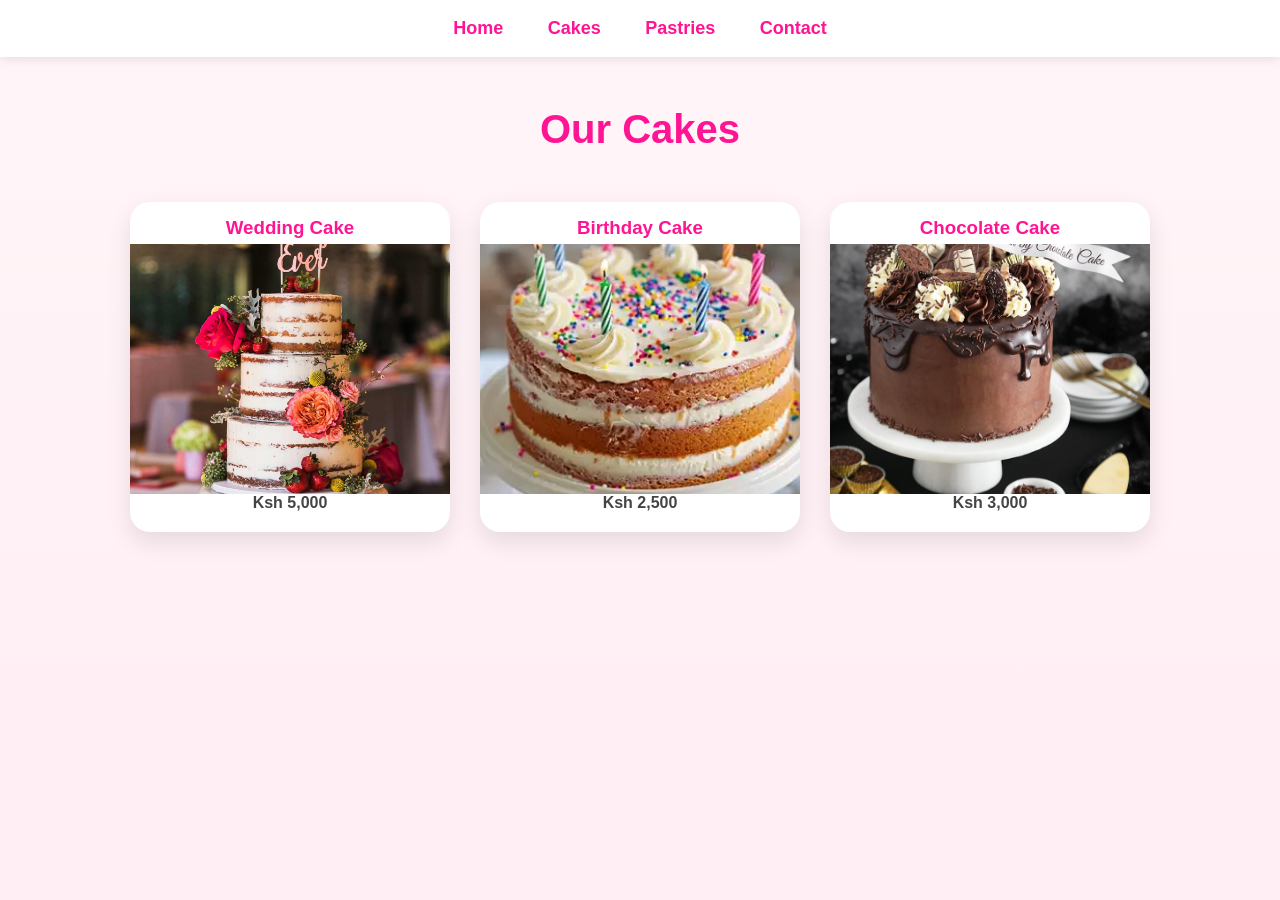
==== cakes.html @ 97f2c3e2 "Add files via upload" ====
<html>
<head>
    <title>Cakes - Stella's Cakes</title>
    <link rel="stylesheet" href="style.css">
</head>

<body>

<nav class="nav">
    <a href="index.html">Home</a>
    <a href="cakes.html">Cakes</a>
    <a href="pastries.html">Pastries</a>
    <a href="contact.html">Contact</a>
</nav>

<h1 class="fe">Our Cakes</h1>

<section class="content">

    <div class="cake-card">
        <h3>Wedding Cake</h3>
        <img src="weddingcake.jpg" alt="Wedding Cake">
        <p>Ksh 5,000</p>
    </div>

    <div class="cake-card">
        <h3>Birthday Cake</h3>
        <img src="birthdaycake.jpg" alt="Birthday Cake">
        <p>Ksh 2,500</p>
    </div>

    <div class="cake-card">
        <h3>Chocolate Cake</h3>
        <img src="chocolate-cake.jpg" alt="Chocolate Cake">
        <p>Ksh 3,000</p>
    </div>

</section>

</body>
</html>
---- style.css ----
*{
    margin:0;
    padding:0;
    box-sizing:border-box;
    font-family:'Poppins', sans-serif;
}

body{
    background:linear-gradient(to bottom, #fff5f8, #ffeef4);
    color:#444;
}

/* HEADER */

.big-header{
    background:linear-gradient(135deg,#ffb6c1,#ff69b4);
    color:white;
    text-align:center;
    padding:30px;
    font-size:3rem;
    text-shadow:2px 2px 5px rgba(0,0,0,0.2);
}

.mar{
    background:#fff;
    color:#ff1493;
    padding:10px;
    font-weight:600;
}

/* NAVIGATION */

.nav{
    background:white;
    text-align:center;
    padding:18px;
    box-shadow:0 2px 10px rgba(0,0,0,0.1);
    position:sticky;
    top:0;
    z-index:100;
}

.nav a{
    text-decoration:none;
    color:#ff1493;
    margin:0 20px;
    font-size:18px;
    font-weight:600;
    transition:0.3s;
}

.nav a:hover{
    color:#ff69b4;
    border-bottom:3px solid #ff69b4;
    padding-bottom:5px;
}

/* HERO SECTION */

.hero{
    position:relative;
    height:600px;
    overflow:hidden;
}

.hero img{
    width:100%;
    height:100%;
    object-fit:cover;
    filter:brightness(70%);
}

.hero-text{
    position:absolute;
    top:50%;
    left:50%;
    transform:translate(-50%,-50%);
    text-align:center;
    color:white;
}

.hero-text h2{
    font-size:3rem;
    margin-bottom:20px;
    text-shadow:2px 2px 8px rgba(0,0,0,0.4);
}

.hero button{
    padding:15px 35px;
    border:none;
    border-radius:30px;
    background:#ff69b4;
    color:white;
    font-size:18px;
    cursor:pointer;
    transition:0.3s;
}

.hero button:hover{
    transform:translateY(-5px);
    box-shadow:0 8px 20px rgba(255,105,180,0.5);
}

/* SECTION TITLE */

.fe{
    text-align:center;
    color:#ff1493;
    margin:50px 0 30px;
    font-size:2.5rem;
}

/* CARDS */

.content{
    display:flex;
    justify-content:center;
    flex-wrap:wrap;
    gap:30px;
    padding:20px 50px 50px;
}

.cake-card{
    background:white;
    border-radius:20px;
    overflow:hidden;
    width:320px;
    box-shadow:0 10px 25px rgba(0,0,0,0.1);
    transition:0.4s;
}

.cake-card:hover{
    transform:translateY(-10px);
}

.cake-card img{
    width:100%;
    height:250px;
    object-fit:cover;
}

.cake-card h3{
    color:#ff1493;
    padding:15px 0 5px;
    text-align:center;
}

.cake-card p{
    text-align:center;
    padding-bottom:20px;
    font-weight:600;
}

/* WHY CHOOSE US */

.choose-us{
    padding:60px 20px;
    text-align:center;
    background:white;
}

.choose-us h2{
    color:#ff1493;
    font-size:2.3rem;
    margin-bottom:20px;
}

.choose-us p{
    margin:12px 0;
    font-size:18px;
}

/* REVIEWS */

.reviews{
    padding:60px 20px;
    background:linear-gradient(135deg,#ffe4ec,#ffd6e8);
    text-align:center;
}

.reviews h2{
    color:#ff1493;
    margin-bottom:20px;
}

.reviews p{
    font-size:18px;
    margin:15px 0;
}
.send-email-button{
    width:100%;
    padding:5px;
    border:none;
    border-radius:10px;
    background:#ff69b4;
    color:white;
    font-size:18px;
    box-align:center;
}
.send-email-button:hover{
    transform:translateY(-5px);
    box-shadow:0 8px 20px rgba(255,105,180,0.5);
    background:#ff1493; 
}

/* CONTACT FORM */

form{
    max-width:500px;
    margin:30px auto;
}

input,
textarea{
    width:100%;
    padding:15px;
    margin:10px 0;
    border:2px solid #ffc0cb;
    border-radius:10px;
    outline:none;
}

input:focus,
textarea:focus{
    border-color:#ff69b4;
}

form button{
    width:100%;
    padding:15px;
    border:none;
    border-radius:10px;
    background:#ff69b4;
    color:white;
    font-size:18px;
    cursor:pointer;
}

form button:hover{
    background:#ff1493;
}

/* FOOTER */

footer{
    background:#ff69b4;
    color:white;
    text-align:center;
    padding:30px;
    margin-top:40px;
}

/* MOBILE RESPONSIVE */

@media(max-width:768px){

    .big-header{
        font-size:2rem;
    }

    .hero{
        height:400px;
    }

    .hero-text h2{
        font-size:2rem;
    }

    .content{
        padding:20px;
    }

    .cake-card{
        width:100%;
        max-width:350px;
    }
}
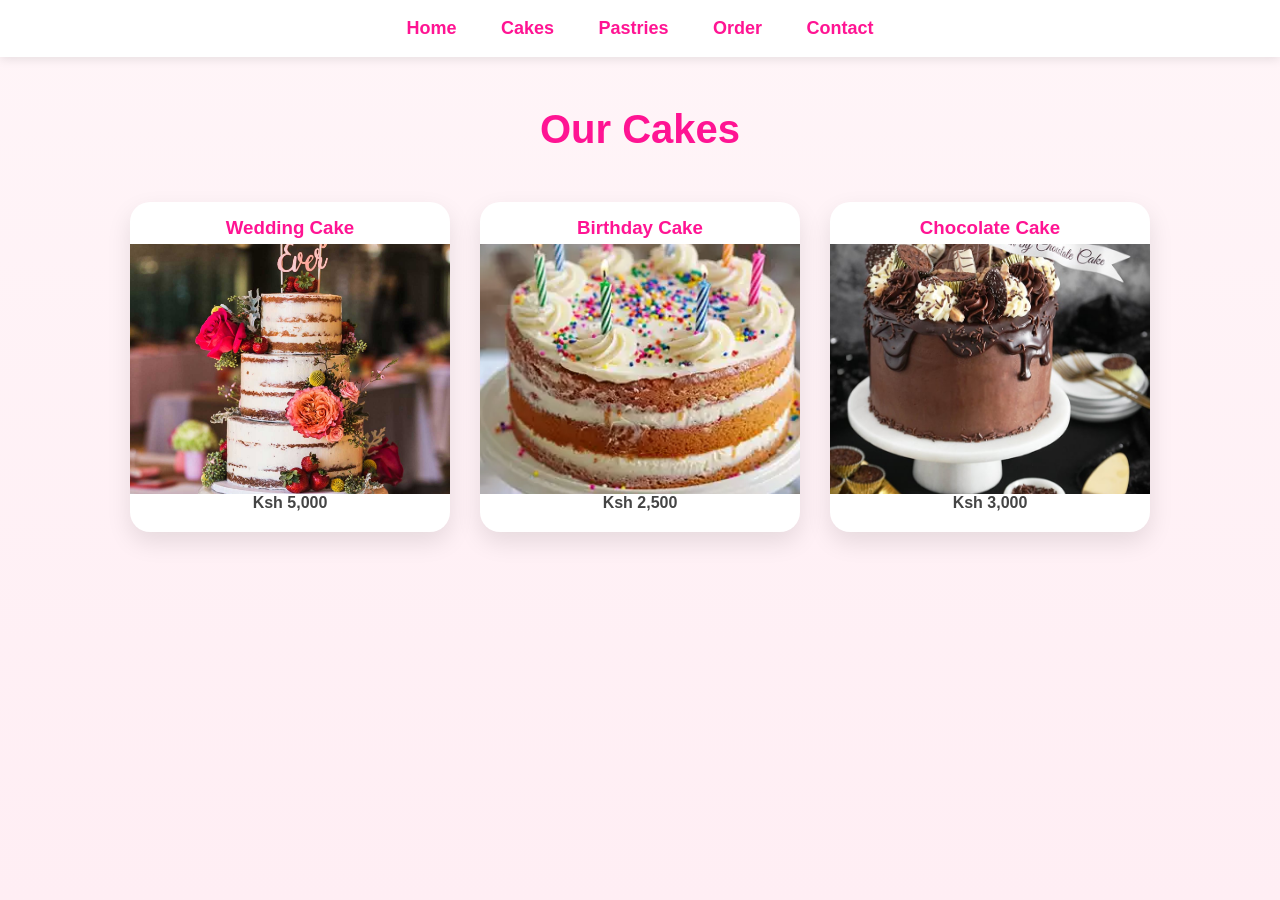
==== commit 74130509: "Update cakes.html" ====
--- a/cakes.html
+++ b/cakes.html
@@ -10,6 +10,7 @@
     <a href="index.html">Home</a>
     <a href="cakes.html">Cakes</a>
     <a href="pastries.html">Pastries</a>
+    <a href="order.html">Order</a>
     <a href="contact.html">Contact</a>
 </nav>
 
@@ -38,4 +39,4 @@
 </section>
 
 </body>
-</html>+</html>
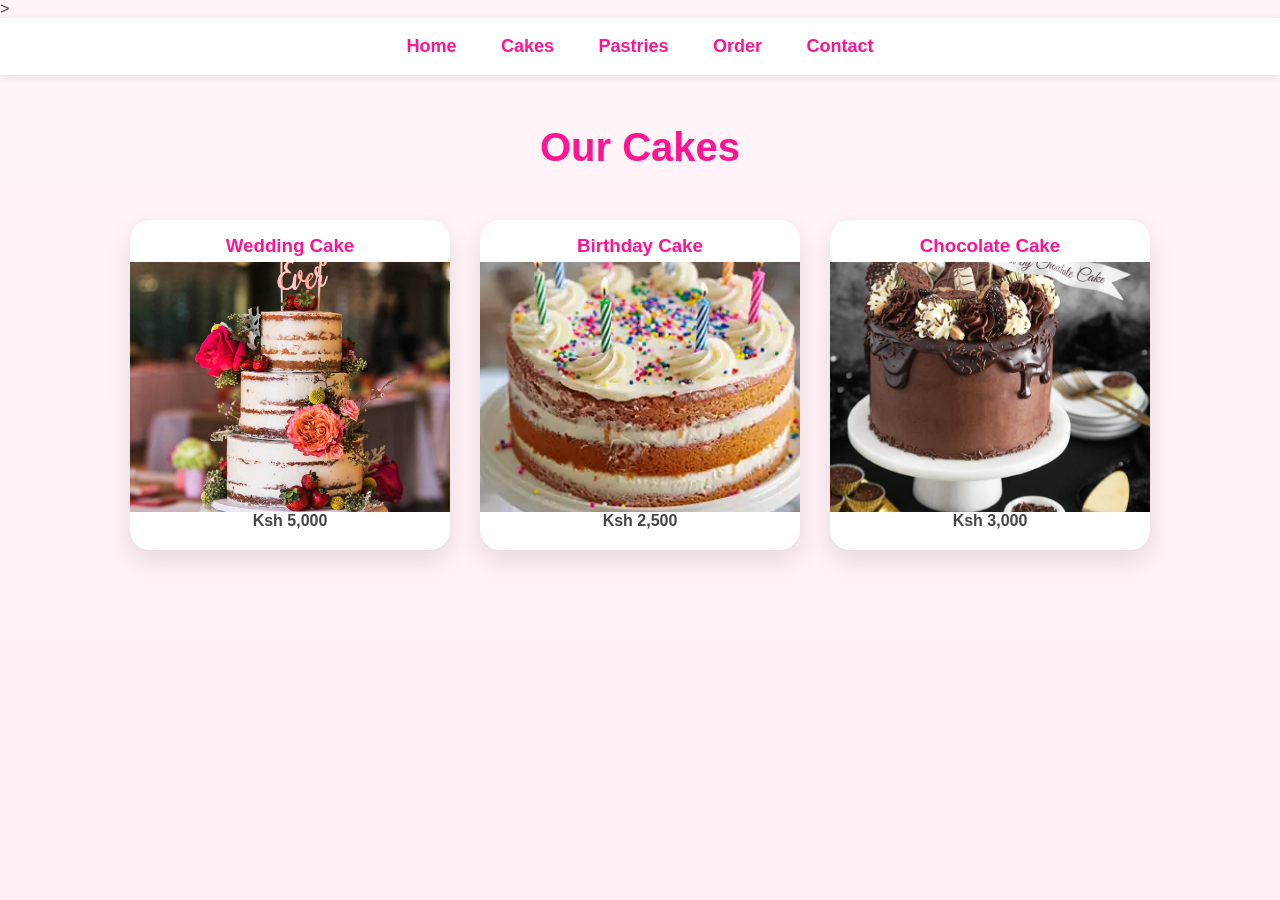
==== commit 76e47391: "Update cakes.html" ====
--- a/cakes.html
+++ b/cakes.html
@@ -1,5 +1,5 @@
 <html>
-<head>
+<head <meta name="viewport" content="width=device-width, initial-scale=1.0">>
     <title>Cakes - Stella's Cakes</title>
     <link rel="stylesheet" href="style.css">
 </head>
--- a/style.css
+++ b/style.css
@@ -206,40 +206,62 @@
 /* CONTACT FORM */
 
 form{
-    max-width:500px;
-    margin:30px auto;
-}
-
-input,
-textarea{
-    width:100%;
-    padding:15px;
-    margin:10px 0;
+    max-width:600px;
+    margin:40px auto;
+    padding:30px;
+    background:white;
+    border-radius:20px;
+    box-shadow:0 5px 20px rgba(0,0,0,0.15);
+}
+
+form label{
+    display:block;
+    margin-bottom:8px;
+    color:#ff1493;
+    font-weight:bold;
+}
+
+form input,
+form select,
+form textarea{
+    width:100%;
+    padding:12px;
     border:2px solid #ffc0cb;
     border-radius:10px;
+    font-size:16px;
+    margin-bottom:20px;
+}
+
+form input:focus,
+form select:focus,
+form textarea:focus{
     outline:none;
-}
-
-input:focus,
-textarea:focus{
     border-color:#ff69b4;
+    box-shadow:0 0 8px rgba(255,105,180,0.4);
+}
+
+form textarea{
+    resize:vertical;
+    min-height:120px;
 }
 
 form button{
     width:100%;
     padding:15px;
     border:none;
-    border-radius:10px;
-    background:#ff69b4;
-    color:white;
-    font-size:18px;
+    border-radius:30px;
+    background:linear-gradient(135deg,#ff69b4,#ff1493);
+    color:white;
+    font-size:18px;
+    font-weight:bold;
     cursor:pointer;
+    transition:0.3s;
 }
 
 form button:hover{
-    background:#ff1493;
-}
-
+    transform:translateY(-3px);
+    box-shadow:0 8px 15px rgba(255,105,180,0.4);
+}
 /* FOOTER */
 
 footer{
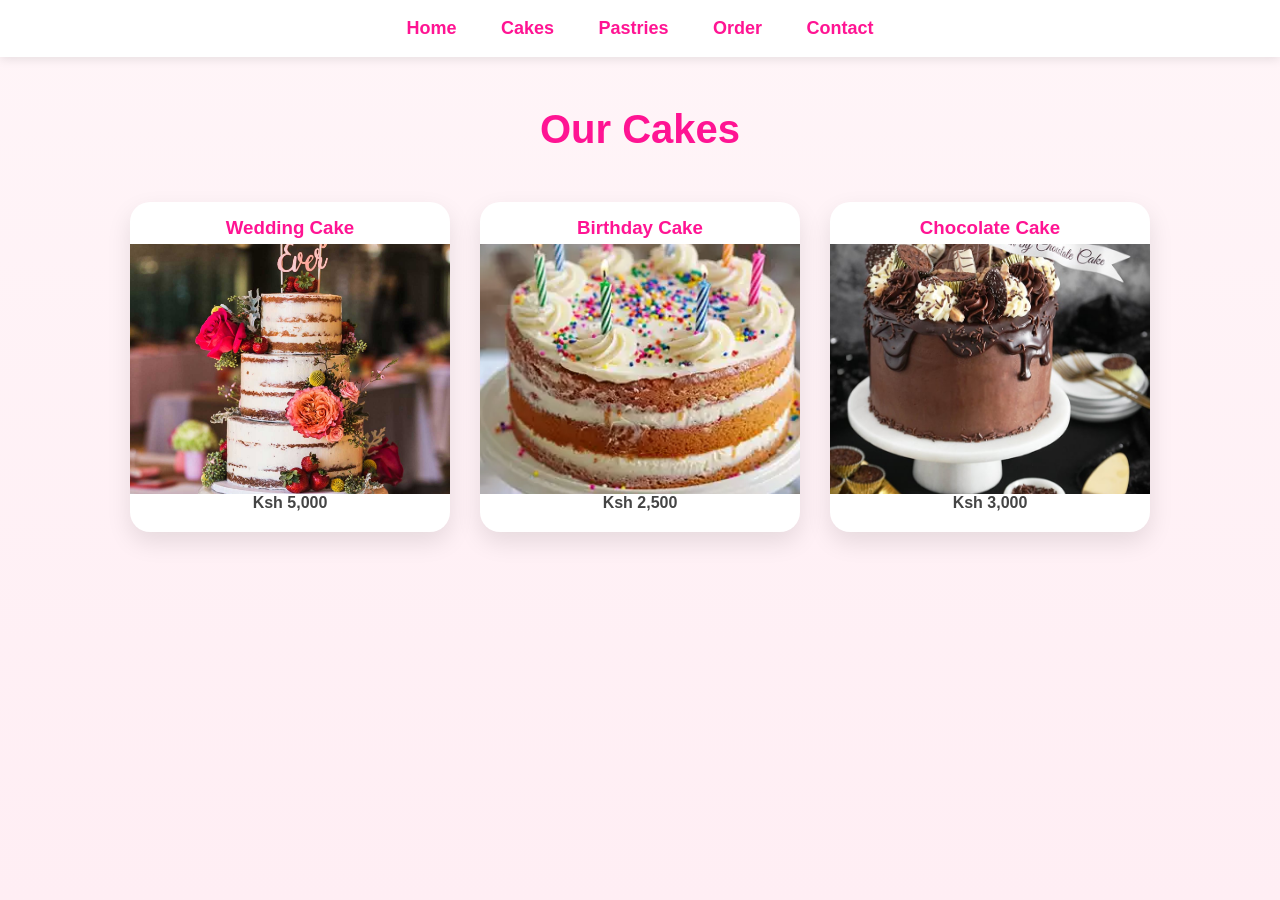
==== commit cea3b09b: "Fix HTML structure and formatting in cakes.html" ====
--- a/cakes.html
+++ b/cakes.html
@@ -1,5 +1,6 @@
 <html>
-<head <meta name="viewport" content="width=device-width, initial-scale=1.0">>
+<head>
+    <meta name="viewport" content="width=device-width, initial-scale=1.0">
     <title>Cakes - Stella's Cakes</title>
     <link rel="stylesheet" href="style.css">
 </head>
